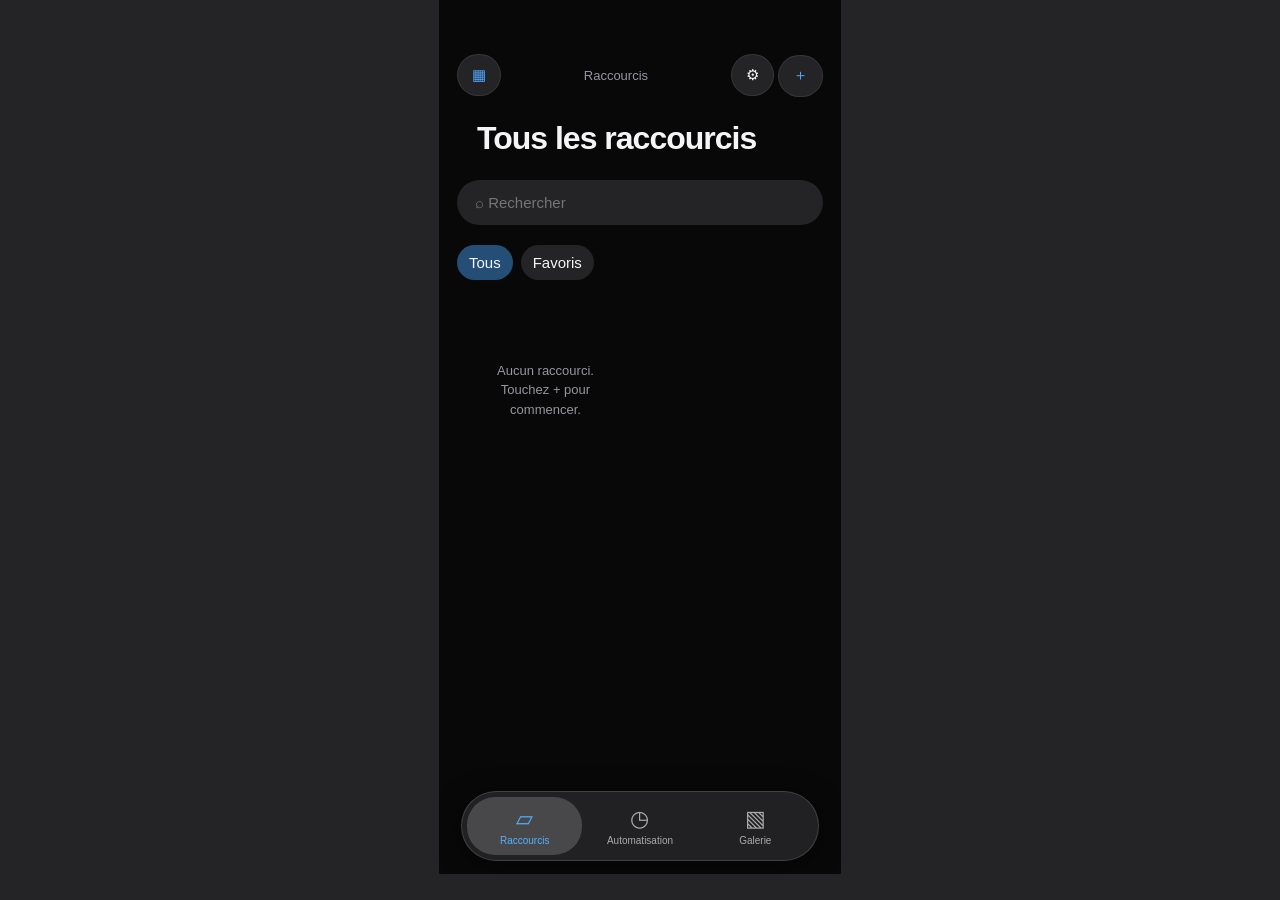
==== applications/raccourcis.html @ 80d7502f "Rebuild Shortcuts as a complete local HTML application" ====
<!doctype html>
<html lang="fr"><head><meta charset="utf-8"><meta name="viewport" content="width=device-width,initial-scale=1"><title>Raccourcis — iPhone 17 Pro</title><style>html,body{margin:0;background:#242426;height:100%;font-family:system-ui}#raccourcis{position:relative;margin:auto;width:min(100%,402px);height:100dvh;max-height:874px;overflow:hidden}</style><script src="raccourcis.js" defer></script></head><body><div id="raccourcis"></div><script>addEventListener('DOMContentLoaded',()=>setupShortcutsSimulator(document.getElementById('raccourcis')))</script></body></html>
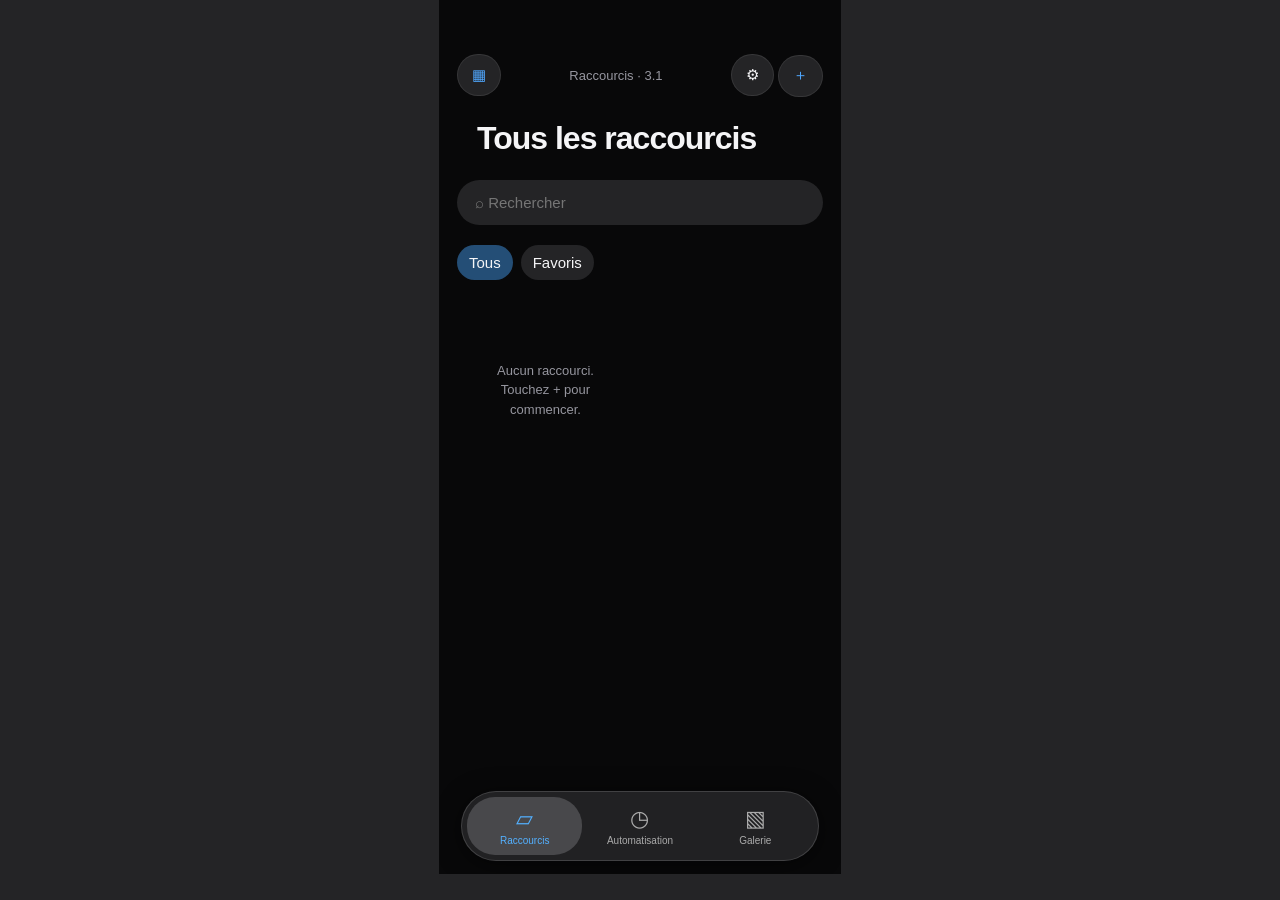
==== commit 9b7c4e75: "Refresh iPhone 17 Pro Max profile and resilient native Shortcuts captures" ====
--- a/applications/raccourcis.html
+++ b/applications/raccourcis.html
@@ -1,2 +1,2 @@
 <!doctype html>
-<html lang="fr"><head><meta charset="utf-8"><meta name="viewport" content="width=device-width,initial-scale=1"><title>Raccourcis — iPhone 17 Pro</title><style>html,body{margin:0;background:#242426;height:100%;font-family:system-ui}#raccourcis{position:relative;margin:auto;width:min(100%,402px);height:100dvh;max-height:874px;overflow:hidden}</style><script src="raccourcis.js" defer></script></head><body><div id="raccourcis"></div><script>addEventListener('DOMContentLoaded',()=>setupShortcutsSimulator(document.getElementById('raccourcis')))</script></body></html>
+<html lang="fr"><head><meta charset="utf-8"><meta name="viewport" content="width=device-width,initial-scale=1"><title>Raccourcis — iPhone 17 Pro Max</title><style>html,body{margin:0;background:#242426;height:100%;font-family:system-ui}#raccourcis{position:relative;margin:auto;width:min(100%,402px);height:100dvh;max-height:874px;overflow:hidden}</style><script src="raccourcis.js?v=27.1-3.1" defer></script></head><body><div id="raccourcis"></div><script>addEventListener('DOMContentLoaded',()=>setupShortcutsSimulator(document.getElementById('raccourcis')))</script></body></html>
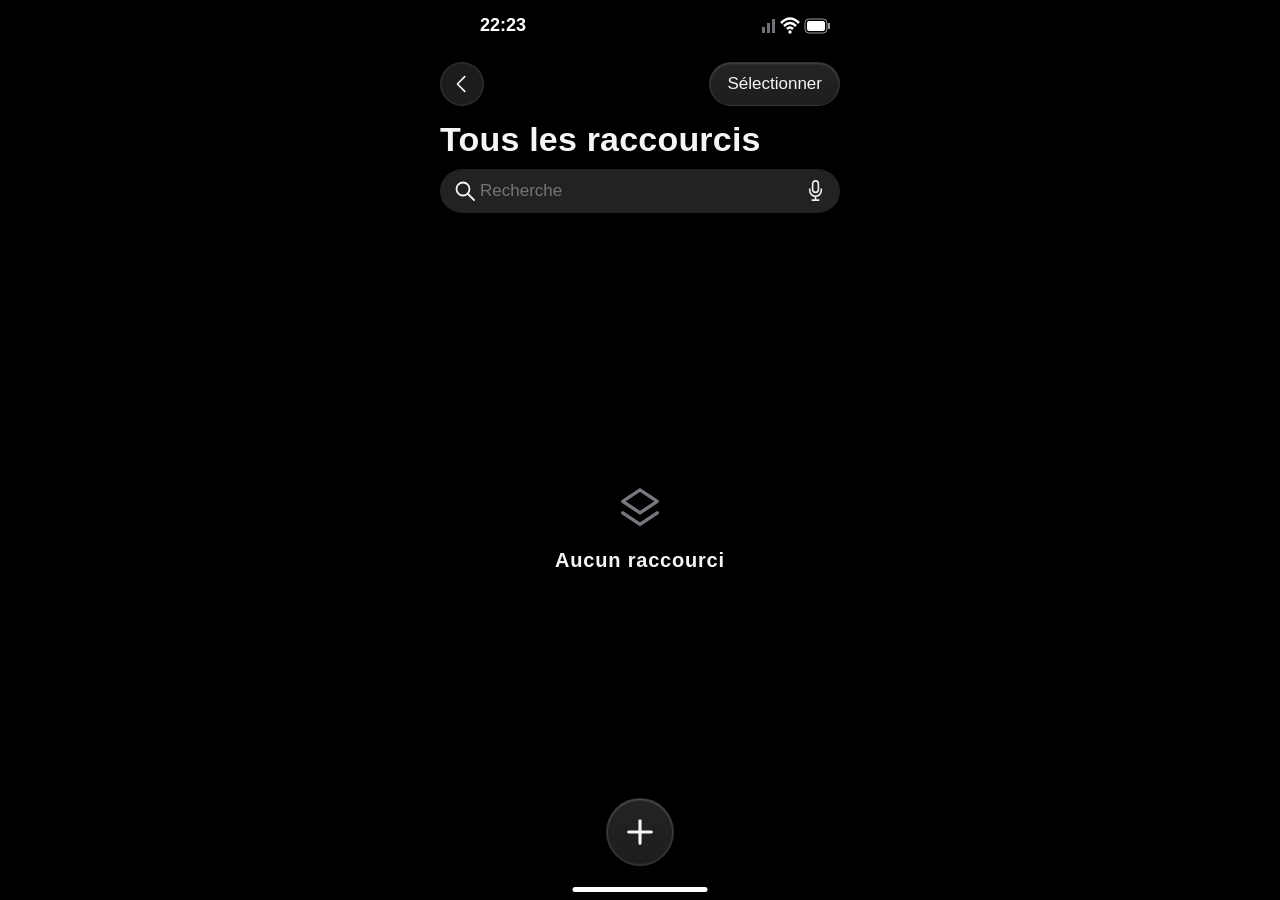
==== commit 34e63b26: "Reconstruct Shortcuts 3.2 from native iOS 27 captures and REA evidence" ====
--- a/applications/raccourcis.html
+++ b/applications/raccourcis.html
@@ -1,2 +1,19 @@
 <!doctype html>
-<html lang="fr"><head><meta charset="utf-8"><meta name="viewport" content="width=device-width,initial-scale=1"><title>Raccourcis — iPhone 17 Pro Max</title><style>html,body{margin:0;background:#242426;height:100%;font-family:system-ui}#raccourcis{position:relative;margin:auto;width:min(100%,402px);height:100dvh;max-height:874px;overflow:hidden}</style><script src="raccourcis.js?v=27.1-3.1" defer></script></head><body><div id="raccourcis"></div><script>addEventListener('DOMContentLoaded',()=>setupShortcutsSimulator(document.getElementById('raccourcis')))</script></body></html>
+<html lang="fr">
+<head>
+<meta charset="utf-8">
+<meta name="viewport" content="width=device-width,initial-scale=1">
+<link rel="icon" href="data:image/svg+xml,%3Csvg xmlns='http://www.w3.org/2000/svg' viewBox='0 0 32 32'%3E%3Crect width='32' height='32' rx='8' fill='%238756ce'/%3E%3C/svg%3E">
+<title>Raccourcis — iPhone 17 Pro Max</title>
+<style>
+html,body{margin:0;background:#000;height:100%;font-family:-apple-system,BlinkMacSystemFont,'Segoe UI',sans-serif;color:#fff}#device{position:relative;margin:auto;width:min(100%,440px);height:100dvh;max-height:956px;overflow:hidden}#raccourcis{position:absolute;inset:0}.standalone-status{position:absolute;top:15px;left:60px;right:30px;display:flex;justify-content:space-between;align-items:center;z-index:25;font-size:18px;font-weight:600;pointer-events:none}.standalone-status svg{width:69px;height:18px}.home-indicator{position:absolute;bottom:8px;left:50%;transform:translateX(-50%);width:135px;height:5px;background:#fff;border-radius:5px;z-index:25;pointer-events:none}
+</style>
+<script src="raccourcis.js?v=27.1-3.2" defer></script>
+</head>
+<body>
+<div id="device"><div id="raccourcis"></div><div class="standalone-status" aria-label="Barre d’état simulée"><time id="status-clock">9:41</time><svg viewBox="0 0 69 18" aria-hidden="true"><path d="M1 10h3v6H1zm5-4h3v10H6zm5-4h3v14h-3" fill="#707075"/><path d="M20 6q9-9 18 0m-15 3q6-6 12 0m-9 3q3-3 6 0" fill="none" stroke="white" stroke-width="2.5"/><circle cx="29" cy="15" r="1.7" fill="white"/><rect x="44" y="2" width="22" height="14" rx="4" fill="none" stroke="#999"/><rect x="46" y="4" width="18" height="10" rx="2" fill="white"/><path d="M68 6v6" stroke="#999" stroke-width="2"/></svg></div><div class="home-indicator" aria-hidden="true"></div></div>
+<script>
+addEventListener('DOMContentLoaded',()=>{setupShortcutsSimulator(document.getElementById('raccourcis'));const tick=()=>document.getElementById('status-clock').textContent=new Date().toLocaleTimeString('fr-FR',{hour:'numeric',minute:'2-digit'});tick();setInterval(tick,60000)});
+</script>
+</body>
+</html>
